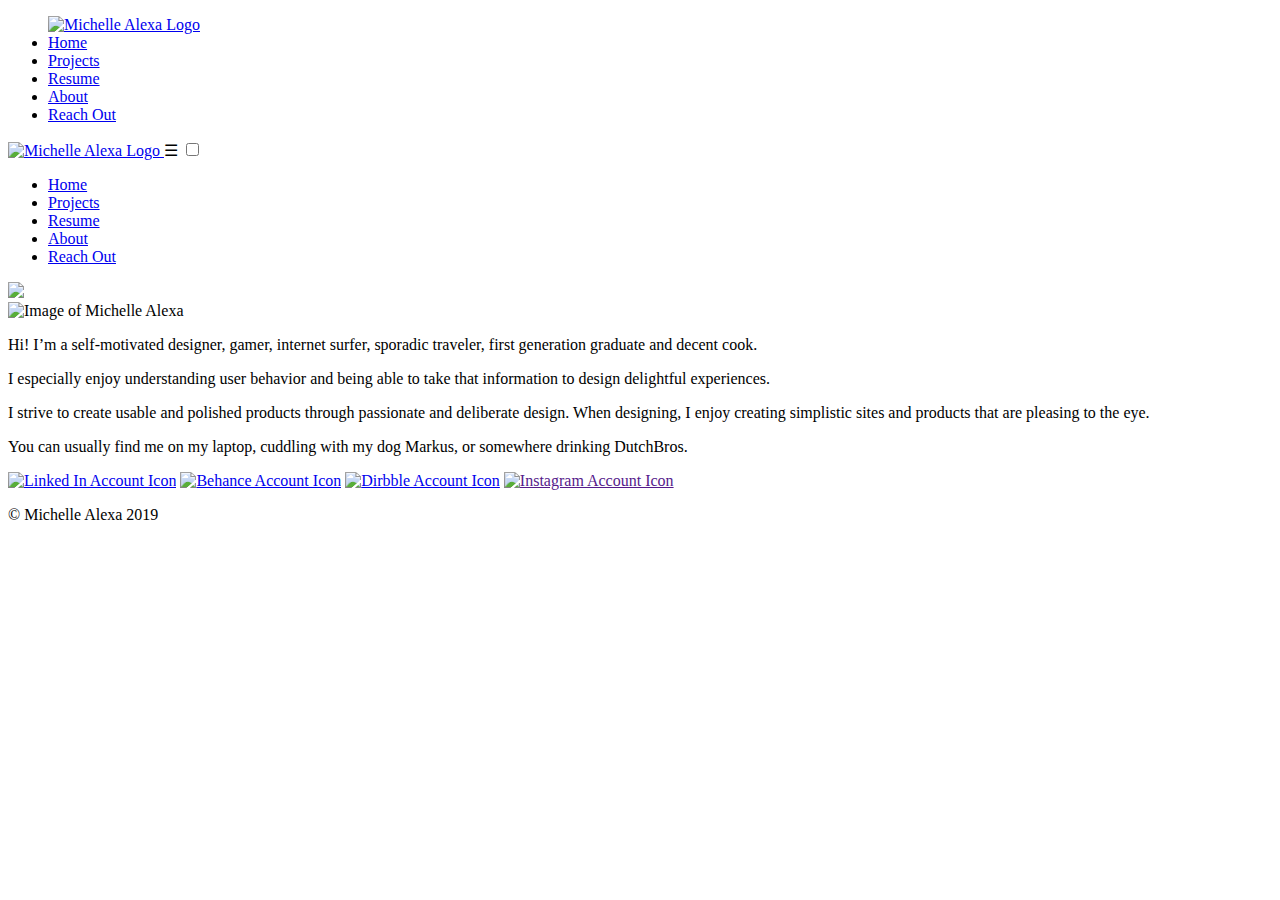
==== about.html @ 2a8ffdcb "Add files via upload" ====
<!DOCTYPE html>
<html>
	<head>
		<title>Portfolio | About</title>
		<meta charset="UTF-8">
      <meta name="viewport" conten="width=device-width, initial-scale=1.0">
      
      <!-- Stylesheets -->
      <link rel="stylesheet" type="text/css" href="css/main.css">
      <link rel="stylesheet" type="text/css" href="css/mobile.css">

      <!-- Fonts -->
      <link href="https://fonts.googleapis.com/css?family=Montserrat:100,300,400,500,600,700,800|Raleway:300,400,500,600" rel="stylesheet">
      
	</head>

	<body>
		<div class="wrapper">
			<nav class="clearfix">

            <ul class="desktop">
               
               <a href="index.html"><img src="assets/mylogo.png" class="logo" alt="Michelle Alexa Logo"></a>

                <li><a href="index.html">Home</a></li>
                <!-- <li><a href="index.html#skills">Skills</a></li> -->
                <li><a href="index.html#work">Projects</a></li>  
                <li><a href="index.html#resume">Resume</a></li>  
                <li><a href="about.html">About</a></li>
                <li><a href="mailto:michellealexa.dsgns@gmail.com" class="email" target="_blank">Reach Out</a></li>

            </ul>

            <div class="mobile">
               <a href="index.html">
                  <img src="assets/mylogo.png" class="logo" alt="Michelle Alexa Logo">
               </a>
               <label for="toggle">&#9776;</label>
               <input type="checkbox" id="toggle" />
                  <ul>
                     <li><a href="index.html">Home</a></li>
                     <!-- <li><a href="index.html#skills">Skills</a></li> -->
                     <li><a href="index.html#work">Projects</a></li>  
                     <li><a href="index.html#resume">Resume</a></li>  
                     <li><a href="about.html">About</a></li>
                     <li><a href="mailto:michellealexa.dsgns@gmail.com" class="email" target="_blank">Reach Out</a></li>
                  </ul>
            </div>
                  
			</nav>

         <div class="about" id="about">
            <div class="title">
               <img src="assets/titles/aboutTitle.png">
            </div>

            <img src="assets/aboutme.jpg" alt="Image of Michelle Alexa" class="me">

            <div class="content-about">
               <p>Hi! I’m a self-motivated designer, gamer, internet surfer, sporadic traveler, first generation graduate and decent cook.</p>

               <p>I especially enjoy understanding user behavior and being able to take that information to design delightful experiences.</p>
               <p>I strive to create usable and polished products through passionate and deliberate design. When designing, I enjoy creating simplistic sites and products that are pleasing to the eye.</p>
                     
               <p>You can usually find me on my laptop, cuddling with my dog Markus, or somewhere drinking DutchBros.</p>

            </div> <!-- End of About content info  -->

         </div> <!-- End of About section  -->

			<footer>
            <div class="social">

               <a href="linkedin.com/in/michellealexa"><img src="assets/icons/003-linkedin.png" alt="Linked In Account Icon"></a>
               <a href="behance.net/michellemalexa"><img src="assets/icons/004-behance.png" alt="Behance Account Icon"></a>
               <a href="dribble.com/michellealexa"><img src="assets/icons/002-dribble.png" alt="Dirbble Account Icon"></a>
               <a href=""><img src="assets/icons/005-instagram.png" alt="Instagram Account Icon"></a>

            </div> <!-- End of Social links  -->

            <p>&copy Michelle Alexa 2019</p>
			</footer>

		</div> <!-- End of wrapper  -->
	</body>
</html>
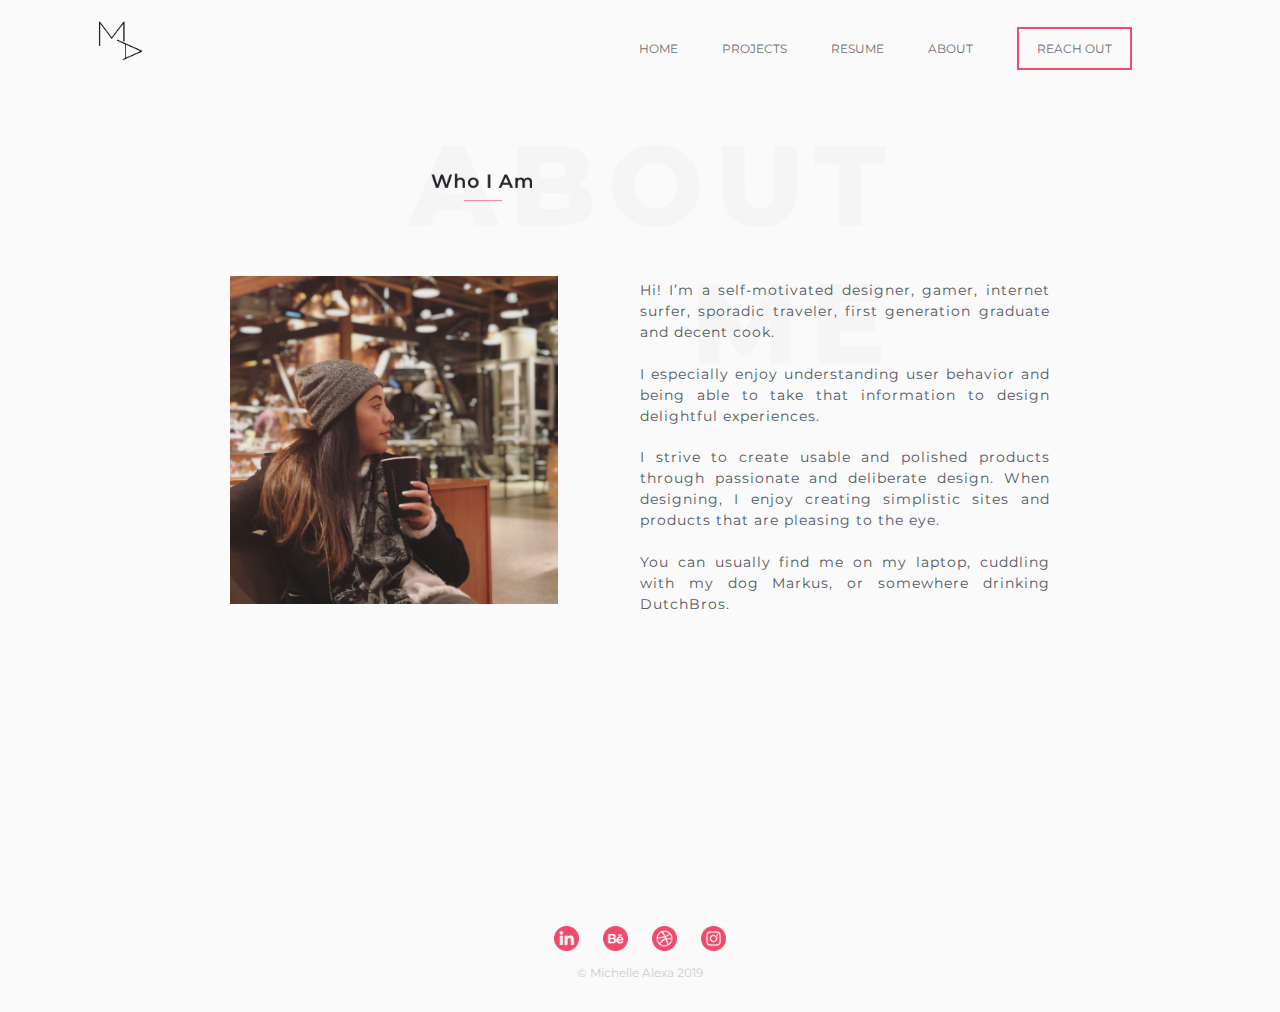
==== commit 2acdabca: "Meta tags" ====
--- a/about.html
+++ b/about.html
@@ -3,7 +3,7 @@
 	<head>
 		<title>Portfolio | About</title>
 		<meta charset="UTF-8">
-      <meta name="viewport" conten="width=device-width, initial-scale=1.0">
+      <meta name="viewport" content="width=device-width, initial-scale=1.0">
       
       <!-- Stylesheets -->
       <link rel="stylesheet" type="text/css" href="css/main.css">
--- a/css/main.css
+++ b/css/main.css
@@ -0,0 +1,583 @@
+/*-----Global-----*/
+* {
+   margin: 0;
+   padding: 0;
+   border: 0;
+   outline: 0;
+   font-size: 100%;
+   vertical-align: baseline;
+}
+
+html {
+   font-family: 'Montserrat', sans-serif;
+}
+
+body {
+   width: 100%;
+   background-color: #FAFAFA;
+}
+
+.wrapper {
+   margin: 0 auto;
+   max-width: 80%;
+}
+
+.clearfix::after {
+   content: "";
+   clear: both;
+   display: table;
+}
+
+h1 {
+   color: #212529;
+   font-size: 40px;
+   font-family: "Raleway", sans-serif;
+   font-weight: 300;
+}
+
+h2 {
+   color: #212529;
+   font-size: 30px;
+   font-family: 'Raleway', sans-serif;
+   font-weight: 500;
+   letter-spacing: 1px;
+   line-height: 1.5;
+}
+
+h3 {
+   font-family: "Raleway", sans-serif;
+   color:#212529;
+}
+
+h4 {
+   color: #ABA7AB;
+   font-family: "Montserrat", sans-serif;
+   font-size: 15px;
+   font-weight: 400;
+   margin-bottom: 40px;
+}
+
+p {
+   color: #ABA7AB;
+   font-size: 12px;
+   font-weight: 400;
+}
+
+ul {
+   list-style: none;
+   margin-top: 30px;
+}
+
+li {
+   color: #707070;
+   font-size: 16px;
+   margin-bottom: 20px;
+}
+
+span {
+   color: #EF4B6C;
+   font-weight: 400;
+   font-size: 48px;
+}
+
+
+.special {
+   color: #707070;
+   font-family: "Montserrat", sans-serif;
+   font-weight: 500;
+   letter-spacing: 1px;
+   font-size: 20px;
+   text-transform: uppercase;
+}
+
+.accent {
+   border-bottom: 1px solid;
+   border-color: #EF4B6C;
+   width: 50px;
+   margin: 0 auto;
+   top: -50px;
+   z-index: 2;
+   position: relative;
+   visibility: hidden;
+}
+
+.email {
+   border: 2px solid #EF4B6C;
+   padding: 12px 18px;
+}
+
+.email:hover {
+   background-color: #EF4B6C;
+   color: #FFFFFF;
+}
+
+/*-----nav----- */
+nav {
+   height: 120px;
+   max-width: 1300px;
+   line-height: 100px;
+   font-weight: 400;
+   margin: -2rem auto;
+   overflow: visible;
+}
+
+nav a {
+   color: #707070;
+   text-decoration: none;
+   text-transform: uppercase;
+   transform: scale(1, 0);
+   transform-origin: top;
+   transition: transform 400ms ease-in-out;
+}
+
+nav a:hover {
+   border-bottom: 1px solid #EF4B6C;
+}
+
+nav a img {
+   vertical-align: middle;
+}
+
+nav ul {
+   float:right;
+}
+
+nav ul li {
+   display: inline-block;
+   margin: 0 20px;
+   font-size: 12px;
+}
+
+.mobile {
+   display: none;
+   z-index: 2;
+}
+
+
+/*-------- TOGGLE NAV --------*/
+label {
+   margin: -50px 30px 0 0;
+   font-size: 25px;
+   cursor: pointer;
+   position: absolute;
+   top: 48px;
+   right: 0;
+}
+
+#toggle {
+   display: none;
+}
+
+.mobile {
+   width: 100%;
+}
+
+.mobile ul {
+   text-align: right;
+   width: 50%;
+   display: none;
+   margin: 100px 0 50px 0;
+   z-index: 1;
+}
+
+.mobile ul li {
+   margin: -20px 20px;
+   display: block;
+   height: 60px;
+}
+
+.mobile ul li a {
+   color: #707070;
+}
+
+.mobile a:hover {
+   border-bottom-color: #EF4B6C;
+}
+
+#toggle:checked~ul {
+   display: block;
+   transform: scale(1,1);
+}
+
+.mobile .email {
+   padding: 5px 10px;
+}
+
+
+/*-----header-----*/
+header {
+   width: 80%;
+   max-width: 1100px;
+   margin: 160px auto;
+   padding: 1%;
+   text-align: left;
+   height: 420px;
+}
+
+header h1 {
+   margin-top: 140px;
+}
+
+header ul li {
+   font-family: "Montserrat", sans-serif;
+   font-weight: 300;
+   font-size: 20px;
+}
+
+
+/*-----intro-----*/
+.logo {
+   width: 119px;
+	height: 90px;
+   top: 5px;
+   left: 5%;
+   position: absolute;
+   overflow: hidden;
+}
+
+.animoji {
+   max-width: 35%;
+   margin-top: -350px;
+   float: right;
+   text-align: center;
+   overflow: visible;
+   position: relative;
+}
+
+
+/*-----skills-----*/
+.skills {
+   width: 70%;
+   height: 1000px;
+   margin: 3% auto;
+   background-color: #FFFFFF;
+   border-radius: 10px;
+   box-shadow: 0 3px 20px 10px #EDEDED;
+   overflow: visible;
+}
+
+.title {
+ margin: 0 auto;
+ text-align: center;
+}
+
+.title h2 {
+   margin: 0 auto;
+   z-index: 2;
+   top: 890px;
+   left: 45%;
+   position: absolute;
+   visibility: hidden;
+}
+
+.title img{
+   width: 60%;
+}
+
+.gridSkills { 
+   display: flex;
+   flex-wrap: wrap;
+   padding: 1%;
+   width: 90%;
+   height: 500px;
+   max-height: fit-content;
+   margin: 50px auto;
+   text-align: center;
+}
+
+.gridSkills .col {
+   width: 40%;
+   margin: 3% auto;
+}
+
+.gridSkills .col img {
+   width: 30%;
+   margin-bottom: 30px;
+}
+
+.gridSkills .col p {
+   letter-spacing: 1px;
+   margin: 3% auto;
+   width: 45%;
+}
+
+.listSkills {
+   display: none;
+   margin-top: 10px;
+}
+
+.listSkills li {
+   list-style: none;
+   letter-spacing: 1px;
+   color: #ABA7AB;
+   font-size: 12px;
+   font-weight: 400;
+   margin: 0 auto;
+}
+
+
+/*-----work-----*/
+.work{
+   text-align: center;
+   margin: 400px auto;
+}
+
+.gridWork, .gridAssets { 
+   display: flex;
+   flex-wrap: wrap;
+   width: 90%;
+   margin: 50px auto;
+   /* border: 1px solid gainsboro; */
+}
+
+.work .col {
+   width: 33.3333%;
+   margin: 1% auto;
+}
+
+.col img {
+   width: 90%;
+   margin: 3% auto;
+   border-radius: 5px;
+}
+
+.col img:hover {
+   opacity: 0.9;
+}
+
+/*-----Project - Beasts + Heroes-----*/
+.beasts, .dutchBros, .baskerville {
+   /* border: 1px solid green; */
+   margin: 40px auto;
+}
+
+.projectLogo {
+   width: 90%;
+   display: block;
+   margin-left: auto;
+   margin-right: auto;
+   margin-top: 150px;
+   /* border: 1px solid yellow; */
+}
+
+.baskerville .projectLogo {
+   width: 60%;
+}
+
+.projectInfo {
+   width: 70%;
+   height: 860px;
+   margin: 200px auto;
+   background-color: #FFFFFF;
+   border-radius: 10px;
+   box-shadow: 0 3px 20px 10px #EDEDED;
+   overflow: visible;
+}
+
+.description { 
+   /* border: 1px solid yellow; */
+   padding: 70px;
+}
+
+.needs {
+   /* border: 1px solid teal; */
+   width: 40%;
+   float: right;
+   letter-spacing: 1px;
+}
+
+.needs p {
+   text-align: left;
+   font-size: 18px;
+   margin-bottom: 10px;
+}
+
+.client { 
+   color: #EF4B6C;
+   text-decoration: none;
+}
+
+.overview {
+   /* border: 1px solid red;  */
+   width: 50%;
+   float: left;
+}
+
+.overview p {
+   margin-bottom: 5%;
+   letter-spacing: 1px;
+   text-align: left;
+   font-size: 18px;
+   color: #525962;
+   font-weight:400;
+   letter-spacing: 1px;
+   line-height: 1.5; 
+}
+
+.btn-project {
+   background-color: #EF4B6C;
+   color: #FFFFFF;
+   border-radius: 50px;
+   padding: 15px 32px;
+   text-decoration: none;
+   text-align: center;
+   text-transform: uppercase;
+   cursor: pointer;
+   position: absolute;
+}
+
+.btn-project:hover {
+   background-color: #FFFFFF;
+   border: 2px solid #EF4B6C;
+   color: #EF4B6C;
+}
+
+.btn-video {
+   border: 2px solid #707070;
+   color: #707070;
+   border-radius: 50px;
+   padding: 12px 32px;
+   text-decoration: none;
+   text-align: center;
+   text-transform: uppercase;
+   cursor: pointer;
+   position: absolute;
+}
+
+.vid {
+   margin-left: 180px;
+   margin-top: 3px;
+}
+
+.vid:hover {
+   background-color: #707070;
+   color: #FFFFFF;
+}
+
+.assets {
+   text-align: center;
+   margin: 120px auto;
+}
+
+
+/*-----resume-----*/
+.resume {
+   text-align: left;
+   width: 80%;
+   height: 600px;
+   margin: 100px auto;
+   position: relative;
+}
+
+.title img {
+   text-align: left;
+   width: 60%;
+}
+
+.content-resume {
+   width: 40%;
+   margin: 1% auto;
+   position: absolute;
+   left: 45%;
+   bottom: 80px;
+}
+
+.content-resume p {
+   text-align: justify;
+   float: right;
+   font-size: 18px;
+   color: #525962;
+   font-weight:400;
+   letter-spacing: 1px;
+   z-index: 2;
+   margin-bottom: 5%;
+   line-height: 1.5;
+}
+
+.btn-resume {
+   display: inline-block;
+   background-color: #FFFFFF;
+   border: 2px solid #EF4B6C;
+   border-radius: 50px;
+   padding: 15px 32px;
+   text-decoration: none;
+   color: #EF4B6C;
+   text-align: center;
+   margin: 70px;
+   text-transform: uppercase;
+   cursor: pointer;
+   position: absolute;
+   top: 500px;
+   left: 200px;
+   width: 100px;
+   letter-spacing: 2px;
+}
+
+.btn-resume:hover {
+   background-color: #EF4B6C;
+   color: #FFFFFF;
+}
+
+
+/*-----About-----*/
+.about {
+   text-align: left;
+   width: 80%;
+   height: 600px;
+   margin: 60px auto;
+   position: relative;
+}
+
+.me {
+   width: 40%;
+   position: absolute;
+   top: 160px;
+
+}
+
+.content-about {
+   width: 50%;
+   margin: 1% auto;
+   position: absolute;
+   left: 50%;
+   bottom: 30px;
+}
+
+.content-about p {
+   text-align: justify;
+   float: right;
+   font-size: 16px;
+   color: #525962;
+   font-weight:400;
+   letter-spacing: 1px;
+   z-index: 2;
+   margin-bottom: 5%;
+   line-height: 1.5;
+}
+
+
+/*-----footer-----*/
+footer {
+   text-align: center;
+   margin: 200px 0 20px 0;
+}
+
+.social {
+   margin: 0 auto;
+}
+
+.social a {
+   display: inline-block;
+   /* border: 1px solid pink; */
+}
+
+.social img {
+   height: 25px;
+   margin: 10px;
+}
+
+footer p {
+   color: #D0CCD0;
+   font-size: 12px;
+}
+
--- a/css/mobile.css
+++ b/css/mobile.css
@@ -0,0 +1,534 @@
+/*-----Responsive-----*/
+@media only screen and (max-width: 1366px){
+   .wrapper {
+      width: 90%;
+   }
+   nav {
+      margin-top: -2rem;
+   }
+   .logo {
+      top: -5px;
+      left: 60px;
+   }
+   header{
+      max-width:2000px;
+   }
+   .animoji {
+   max-width: 45%;
+   }
+   .skills {
+   height: 800px;
+   width: 80%;
+   }
+   .gridSkills .col {
+   width: 40%;
+   margin: 0 auto 60px;
+   }
+   .gridSkills .col img {
+      width: 25%;
+   }
+   .gridSkills .col p {
+   letter-spacing: 1px;
+   margin: 3% auto;
+   width: 68%;
+   }
+   .projectInfo {
+   margin: 100px auto;
+   width: 80%;
+   height: 810px;
+   }
+   .projectLogo {
+      margin: 150px auto;
+    }
+   .content-resume  {
+      bottom: 80px;
+   }
+   .btn-resume {
+      top: 480px;
+      left: 160px;
+      width: 100px;
+   }
+   .content-about {
+      bottom: 40px;
+   }
+}
+
+
+@media only screen and (max-width: 1280px){
+   header {
+      width: 90%;
+   }
+   header h1 {
+      width: 60%;
+   }
+   .skills {
+      height: 780px;
+   }
+   .gridSkills .col img {
+      width: 30%;
+   }
+   .work .col {
+      width: 50%;
+   }
+   .content-resume {
+      left: 50%;
+      bottom: 140px;
+   }
+   .content-resume p {
+      font-size: 16px;
+      text-align: left;
+   }
+   .btn-resume {
+      top: 420px;
+   }
+   .projectInfo {
+      height: 800px;
+   }
+   .content-about{
+      margin: 5% auto;
+   }
+   .content-about p {
+      font-size: 14px;
+   }
+   .overview p {
+      font-size: 16px;
+   }
+   .btn-project {
+      margin-top: 5%;
+   }
+   .vid {
+      margin-top: 68px;
+   }
+}
+
+
+
+@media only screen and (max-width: 1024px) {
+   .logo {
+      top: 8px;
+      left: 0;
+   }
+   .skills {
+      height: 720px;
+   }
+   .work {
+      margin: 250px auto;
+   }
+   .content-resume {
+      left: 40%;
+   }
+   .content-resume p {
+      font-size: 14px;
+      margin-bottom: 10%;
+   }
+   .projectInfo {
+      height: 750px;
+      width: 90%;
+   }
+   .needs {
+      font-size: 14px;
+   }
+   .overview p {
+      font-size: 14px;
+   }
+   .vid{
+      margin-top: 54px;
+      padding: 12px 32px;
+   }
+   .btn-resume {
+      font-size: 16px;
+      left: 100px;
+      padding: 12px 25px;
+   }
+   footer {
+      margin-top: 520px;
+      clear: both;
+   }
+}
+
+
+@media only screen and (max-width: 834px) {
+   header {
+      margin: 120px auto;
+      height: 480px;
+   }
+   header h1 {
+      width: 50%;
+   }
+   .skills {
+      height: 780px;
+      width: 100%;
+   }
+   .gridSkills {
+      margin: 20px auto;
+   }
+   .gridSkills .col {
+      margin: 30px auto;
+   }
+   .gridSkills .col img {
+      width: 32%;
+   }
+   .gridSkills .col p {
+      width: 60%;
+   }
+   .content-resume {
+      width: 50%;
+      left: 40%;
+      bottom: 140px;
+      bottom: 90px;
+   }
+   .content-resume p {
+      font-size: 16px;
+      text-align: left;
+   }
+   .btn-resume {
+      left: 60px;
+      top: 480px;
+   }
+    .needs p {
+       font-size: 16px;
+    }
+    .projectInfo {
+       width: 100%;
+       height: 810px;
+    }
+    .vid {
+      margin-top: 45px;
+    }
+   .me {
+      top: 140px;
+      width: 45%;
+   }
+   .content-about {
+      top: 110px;
+   }
+   .content-about p {
+      text-align: left;
+   }
+   footer {
+      margin-top: 300px;
+   }
+}
+
+
+@media only screen and (max-width: 768px) {
+   header {
+      margin-top: 80px;
+   }
+   header h1 {
+      width: 100%;
+   }
+   .mobile ul {
+      margin: 90px -62px;
+      height: 220px;
+      width: 160px;
+   }
+   .logo {
+      top: 12px;
+   }
+   .desktop {
+      display: none;
+  }
+   .mobile {
+      display: block;
+  }
+   .animoji {
+      visibility: hidden;
+   }
+   .title img{
+      width: 90%;
+   }
+   .skills {
+      width: 100%;
+   }
+   .gridSkills{
+      height: 550px;
+   }
+   .gridSkills .col {
+      margin: 0 auto 70px;
+   }
+   .gridSkills .col img {
+      width: 30%;
+   }
+   .gridSkills .col p {
+      width: 80%;
+      font-size: 14px;
+      margin: 5% auto;  
+   }
+   .work .col {
+      width: 50%;
+   }
+   .work .col img {
+      margin: 1%;
+      width: 90%;
+   }
+   .content-resume {
+      bottom: 110px;
+   }
+   .content-resume p {
+      font-size: 14px;
+   }
+   .btn-resume {
+      left: 0;
+      top: 450px;
+      font-size: 14px;
+   }
+   .me {
+      width: 80%;
+      top: 180px;
+      left: 50px;
+   }
+   .about {
+      text-align: left;
+      height: 1200px;
+   }
+   .about .title {
+      position: absolute;
+   }
+   .content-about {
+      width: 80%;
+      left: 50px;
+      top: 640px; 
+   }
+   .content-about p {
+      font-size: 16px;
+   }
+   .projectInfo {
+      height: 950px;
+      width: 100%;
+   }
+   .needs {
+      width: 100%;
+      margin-bottom: 15%;
+   }
+   .projectLogo {
+      width: 100%;
+   }
+   .overview {
+      width: 100%;
+   }
+   .btn-project, .btn-video {
+     font-size: 14px; 
+   }
+   .vid{
+      padding: 12px 25px;
+      margin-top: 40px;
+   }
+   footer {
+      margin: 220px 0 20px 0;
+   }
+}
+
+
+@media only screen and (max-width: 414px) {
+   .logo {
+      top: 12px;
+      left: 0;
+   }
+   .mobile{
+      height: 90px;
+      top: 12px;
+   }
+   .mobile ul {
+      margin: 90px -30px;
+      height: 250px;
+   }
+   header h1 {
+      margin-top: 80px;
+   }
+   .skills {
+      height: 1250px;
+   }
+   .gridSkills {
+      height: fit-content;
+   }
+   .gridSkills .col {
+      width: 60%;
+   }
+   .gridSkills .col img {
+      width: 40%;
+   }
+   .gridSkills p {
+      display: none;
+   }
+   .listSkills {
+      display: block;
+   }
+   .work .col {
+      width: 100%;
+   }
+   .content-resume {
+      width: 80%;
+      left: 35%;
+      bottom: 160px;
+   }
+   .content-resume p {
+      font-size: 14px;
+   }
+   .btn-resume {
+      left: -80px;
+      top: 400px;
+      width: 40%;
+   }
+   .projectInfo {
+      height: 1100px;
+      margin-top: 10px;
+   }
+   .description {
+      padding: 40px;
+   }
+   .vid {
+      margin-top: 100px;
+      margin-left: -5px;  
+      padding: 14px 25px;
+      font-size: 12px;
+   }
+   .me {
+      top: 100px;
+      left: 10%;
+   }
+   .about {
+      height: 800px;
+      width: 90%;
+      margin-top: 140px;
+   }
+   .content-about {
+      top: 380px;
+      left: 40px;
+   }
+   .content-about p {
+      font-size: 12px;
+   }
+   .social img {
+      height: 20px;
+      margin: 10px 8px;
+   } 
+}
+
+
+@media only screen and (max-width: 375px) {
+   span {
+      font-size: 40px;
+   }
+   .work {
+      margin-top: 200px;
+      width: 90%;
+   }
+   .work .title img {
+      width: 100%;
+   }
+   .work .col {
+      width: 100%;
+   }
+   .projectInfo {
+      height: 980px;
+   }
+   .projectInfo p {
+      font-size: 12px;
+   }
+   .projectInfo h2 {
+      font-size: 20px;
+   }
+   .special{
+      font-size: 16px;
+   }
+   .btn-project {
+      padding: 12px 25px;
+      font-size: 12px;
+   }
+   .vid {
+      margin-top: 80px;
+      padding: 10px 20px;
+      margin-left: -5px;  
+   }
+   .content-resume {
+      left: 22%;
+      bottom: 200px;
+   }
+   .content-resume p {
+      font-size: 12px;
+   }
+   .btn-resume {
+      top: 360px;
+      left: -60px;
+      padding: 10px 25px;
+      font-size: 12px;
+   }
+   .about {
+      height: 800px;
+      width: 100%;
+      margin-top: 90px;
+   }
+   .me {
+      top: 130px;
+      left: 10%;
+   }
+   .content-about {
+      top: 400px;
+      left: 35px;
+   }
+   footer {
+      margin: 200px 0 20px 0;
+   }
+   .social img {
+      height: 18px;
+   }
+}
+ 
+
+@media only screen and (max-width: 320px){
+   header {
+      margin-top: 80px;
+   }
+   header h1 {
+      font-size: 35px;
+   }
+   span {
+      font-size: 32px;
+   }
+   .mobile ul {
+      margin: 90px -20px;
+      height: 220px;
+   }
+   .skills {
+      height: 1200px;
+   }
+   .skills .col img {
+      width: 45%;
+   }
+   .work .col img {
+      width: 100%;
+      margin: 5% auto;
+   }
+   .projectInfo {
+      height: 1000px;
+   }
+   .content-resume {
+      bottom: 220px;
+   }
+   .content-resume p {
+      font-size: 11px;
+   }
+   .btn-resume {
+      top: 350px;
+      font-size: 11px;
+      padding: 10px 20px;
+   }
+   .vid {
+      left: 70px;  
+   }
+   .about {
+      height: 840px;
+      margin-top: 70px;
+   }
+   .content-about {
+      width: 80%;
+      top: 380px;
+   }
+   footer {
+      margin: 150px 0 20px 0;
+   }
+   .social img {
+      margin: 10px 5px;
+   } 
+}  
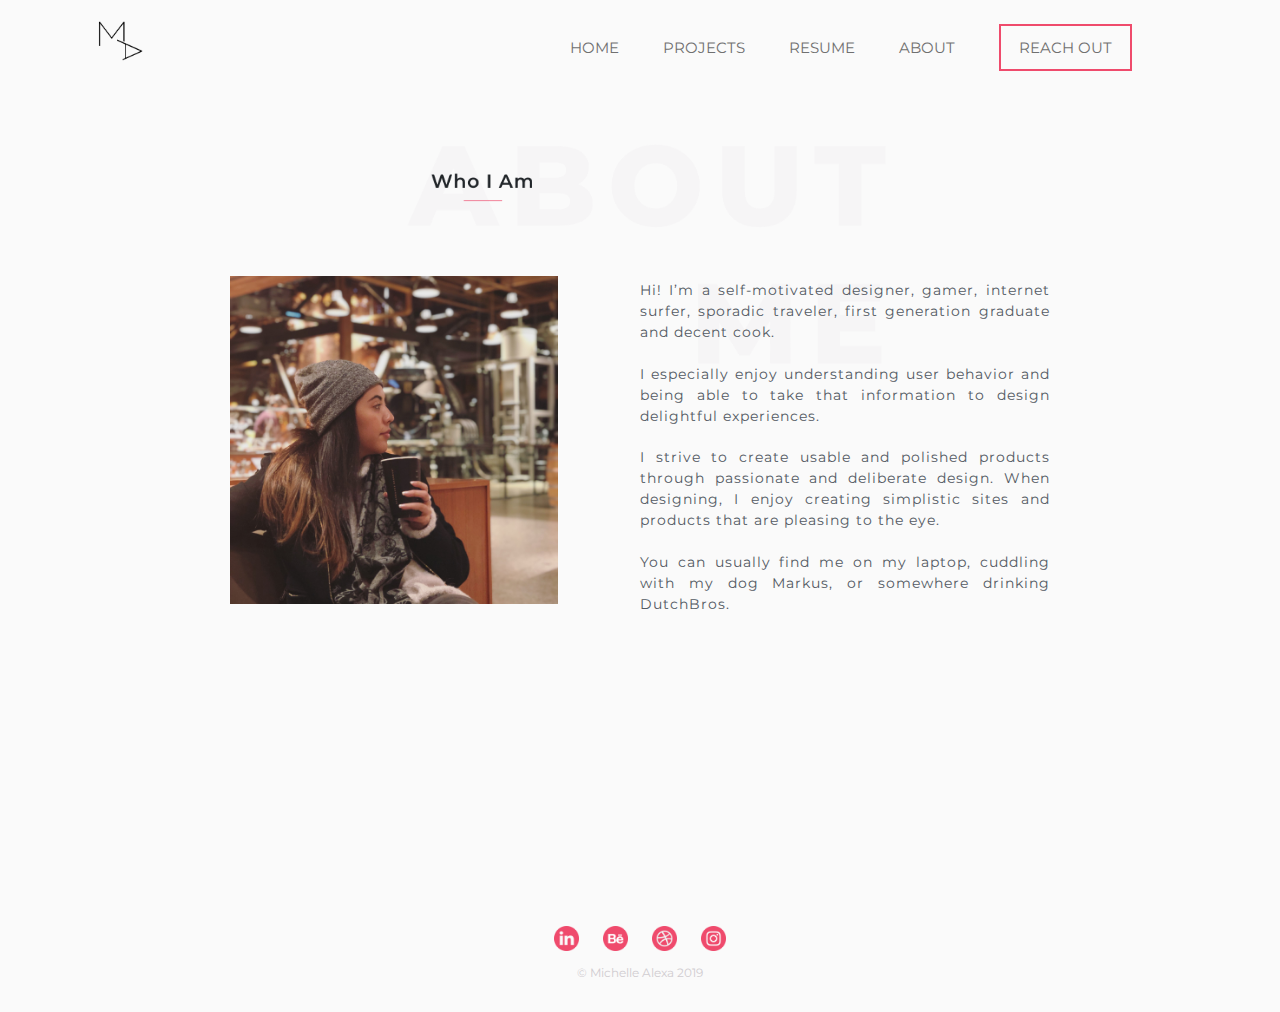
==== commit 1f1b22ec: "Resume Link" ====
--- a/about.html
+++ b/about.html
@@ -1,9 +1,13 @@
 <!DOCTYPE html>
 <html>
 	<head>
-		<title>Portfolio | About</title>
-		<meta charset="UTF-8">
-      <meta name="viewport" content="width=device-width, initial-scale=1.0">
+		 <!-- Meta tags -->
+       <meta charset="UTF-8">
+       <meta name="viewport" content="width=device-width, initial-scale=1.0">
+       <meta name="author" content="Portfolio">
+       <meta name="description" content="Portfolio Website">
+       
+       <title>Portfolio | About</title>
       
       <!-- Stylesheets -->
       <link rel="stylesheet" type="text/css" href="css/main.css">
@@ -25,7 +29,7 @@
                 <li><a href="index.html">Home</a></li>
                 <!-- <li><a href="index.html#skills">Skills</a></li> -->
                 <li><a href="index.html#work">Projects</a></li>  
-                <li><a href="index.html#resume">Resume</a></li>  
+                <li><a href="assets/michellealexaResume.pdf" target="_blank">Resume</a></li>  
                 <li><a href="about.html">About</a></li>
                 <li><a href="mailto:michellealexa.dsgns@gmail.com" class="email" target="_blank">Reach Out</a></li>
 
@@ -70,12 +74,10 @@
 
 			<footer>
             <div class="social">
-
-               <a href="linkedin.com/in/michellealexa"><img src="assets/icons/003-linkedin.png" alt="Linked In Account Icon"></a>
-               <a href="behance.net/michellemalexa"><img src="assets/icons/004-behance.png" alt="Behance Account Icon"></a>
-               <a href="dribble.com/michellealexa"><img src="assets/icons/002-dribble.png" alt="Dirbble Account Icon"></a>
-               <a href=""><img src="assets/icons/005-instagram.png" alt="Instagram Account Icon"></a>
-
+               <a href="http://linkedin.com/in/michellealexa"><img src="assets/icons/003-linkedin.png" alt="Linked In Account Icon"></a>
+               <a href="https://www.behance.net/michellemalexa"><img src="assets/icons/004-behance.png" alt="Behance Account Icon"></a>
+               <a href="https://dribbble.com/michellealexa"><img src="assets/icons/002-dribble.png" alt="Dribbble Account Icon"></a>
+               <a href="https://www.instagram.com/malexa.dsgns"><img src="assets/icons/005-instagram.png" alt="Instagram Account Icon"></a>
             </div> <!-- End of Social links  -->
 
             <p>&copy Michelle Alexa 2019</p>
--- a/css/main.css
+++ b/css/main.css
@@ -47,6 +47,7 @@
 h3 {
    font-family: "Raleway", sans-serif;
    color:#212529;
+   font-size: 20px;
 }
 
 h4 {
@@ -82,9 +83,9 @@
 
 
 .special {
-   color: #707070;
+   color: #212529;
    font-family: "Montserrat", sans-serif;
-   font-weight: 500;
+   font-weight: 300;
    letter-spacing: 1px;
    font-size: 20px;
    text-transform: uppercase;
@@ -128,6 +129,7 @@
    transform: scale(1, 0);
    transform-origin: top;
    transition: transform 400ms ease-in-out;
+   font-size: 15px;
 }
 
 nav a:hover {
@@ -156,12 +158,12 @@
 
 /*-------- TOGGLE NAV --------*/
 label {
-   margin: -50px 30px 0 0;
-   font-size: 25px;
-   cursor: pointer;
-   position: absolute;
-   top: 48px;
-   right: 0;
+   font-size: 2.5em;
+   float: right;   
+   margin-top: 30px;
+   line-height: 100px;
+   z-index: 1;  
+   /* border: 1px solid lavender; */
 }
 
 #toggle {
@@ -248,7 +250,7 @@
 /*-----skills-----*/
 .skills {
    width: 70%;
-   height: 1000px;
+   height: 1100px;
    margin: 3% auto;
    background-color: #FFFFFF;
    border-radius: 10px;
@@ -299,6 +301,7 @@
    letter-spacing: 1px;
    margin: 3% auto;
    width: 45%;
+   font-size: 1em;
 }
 
 .listSkills {
@@ -345,8 +348,37 @@
    opacity: 0.9;
 }
 
+.thumbnail { display: block;}
+
+/*----- Overlay Effect -----*/
+/* .grow:active{
+   transition: 1s ease-in-out;
+}
+.grow:hover{
+   -webkit-transform: scale(1.05);
+   -ms-transform: scale(1.05);
+   transform: scale(1.05);
+   transition: 1s ease-in-out;
+}
+.grow:hover .overlay{display: none;} */
+
+.overlay {
+   width: 80%;
+   margin: 1% auto;
+   text-align: center;
+   display: none;
+}
+
+.overlay h4 { margin-bottom: 20px;}
+
+.status:hover img{
+   -webkit-filter: grayscale(80%); /* Safari 6.0 - 9.0 */
+   filter: grayscale(80%);
+   filter: blur(3px);
+}
+
 /*-----Project - Beasts + Heroes-----*/
-.beasts, .dutchBros, .baskerville {
+.beasts, .dutchBros, .velvet {
    /* border: 1px solid green; */
    margin: 40px auto;
 }
@@ -357,27 +389,32 @@
    margin-left: auto;
    margin-right: auto;
    margin-top: 150px;
-   /* border: 1px solid yellow; */
-}
-
-.baskerville .projectLogo {
-   width: 60%;
+   /* border: 1px solid yellowgreen; */
+}
+.cut {
+   margin-bottom: -5em;
 }
 
 .projectInfo {
    width: 70%;
    height: 860px;
+   min-height: 600px;
    margin: 200px auto;
    background-color: #FFFFFF;
    border-radius: 10px;
    box-shadow: 0 3px 20px 10px #EDEDED;
    overflow: visible;
+   /* border: 1px solid tomato; */
+}
+
+.projectInfo h4 {
+   font-weight: 300;
 }
 
 .description { 
    /* border: 1px solid yellow; */
    padding: 70px;
-}
+}  
 
 .needs {
    /* border: 1px solid teal; */
@@ -388,8 +425,9 @@
 
 .needs p {
    text-align: left;
-   font-size: 18px;
+   font-size: 16px;
    margin-bottom: 10px;
+   font-weight: 300;
 }
 
 .client { 
@@ -415,26 +453,10 @@
 }
 
 .btn-project {
-   background-color: #EF4B6C;
+   background: rgba(250, 250, 250);
+   background: linear-gradient(270deg, rgba(250, 250, 250, 1) 0%, rgba(239,75,108,1) 100%);
    color: #FFFFFF;
-   border-radius: 50px;
-   padding: 15px 32px;
-   text-decoration: none;
-   text-align: center;
-   text-transform: uppercase;
-   cursor: pointer;
-   position: absolute;
-}
-
-.btn-project:hover {
-   background-color: #FFFFFF;
-   border: 2px solid #EF4B6C;
-   color: #EF4B6C;
-}
-
-.btn-video {
-   border: 2px solid #707070;
-   color: #707070;
+   border: none;
    border-radius: 50px;
    padding: 12px 32px;
    text-decoration: none;
@@ -444,14 +466,32 @@
    position: absolute;
 }
 
-.vid {
-   margin-left: 180px;
-   margin-top: 3px;
-}
-
-.vid:hover {
-   background-color: #707070;
+.btn-project:hover {
+   background: rgba(250, 250, 250);
+   border: 2px solid #EF4B6C;
+   color: #EF4B6C;
+   transition: .3s ease-in;
+}
+
+.btn-vid {
+   border: 2px solid #D0CCD0;
+   color: #D0CCD0;
+   border-radius: 50px;
+   padding: 12px 32px;
+   text-decoration: none;
+   text-align: center;
+   text-transform: uppercase;
+   cursor: pointer;
+   position: absolute;
+   margin-top: 60px;
+}
+
+.btn-vid:hover {
+   background: rgb(250,250,250);
+   background: linear-gradient(90deg, rgba(250,250,250,1) 0%, rgba(208,204,208,1) 100%);
    color: #FFFFFF;
+   border: none;
+   transition: .3s ease-in;
 }
 
 .assets {
@@ -496,12 +536,12 @@
 
 .btn-resume {
    display: inline-block;
-   background-color: #FFFFFF;
-   border: 2px solid #EF4B6C;
+   background: rgba(250, 250, 250);
+   background: linear-gradient(270deg, rgba(250, 250, 250, 1) 0%, rgba(239,75,108,1) 100%);
+   color: #FFFFFF;
    border-radius: 50px;
    padding: 15px 32px;
    text-decoration: none;
-   color: #EF4B6C;
    text-align: center;
    margin: 70px;
    text-transform: uppercase;
@@ -514,8 +554,10 @@
 }
 
 .btn-resume:hover {
-   background-color: #EF4B6C;
-   color: #FFFFFF;
+   background: rgba(250, 250, 250);
+   border: 2px solid #EF4B6C;
+   color: #EF4B6C;
+   transition: .3s ease-in;
 }
 
 
@@ -526,6 +568,7 @@
    height: 600px;
    margin: 60px auto;
    position: relative;
+   /* border: 1px solid orange; */
 }
 
 .me {
--- a/css/mobile.css
+++ b/css/mobile.css
@@ -1,32 +1,22 @@
 /*-----Responsive-----*/
 @media only screen and (max-width: 1366px){
-   .wrapper {
-      width: 90%;
-   }
-   nav {
-      margin-top: -2rem;
-   }
+   .wrapper {width: 90%;}
+   nav {margin-top: -2rem;}
    .logo {
       top: -5px;
       left: 60px;
    }
-   header{
-      max-width:2000px;
-   }
-   .animoji {
-   max-width: 45%;
-   }
+   header{max-width:2000px;}
+   .animoji {max-width: 40%;}
    .skills {
-   height: 800px;
+   height: 900px;
    width: 80%;
    }
    .gridSkills .col {
    width: 40%;
    margin: 0 auto 60px;
    }
-   .gridSkills .col img {
-      width: 25%;
-   }
+   .gridSkills .col img {width: 25%;}
    .gridSkills .col p {
    letter-spacing: 1px;
    margin: 3% auto;
@@ -37,39 +27,24 @@
    width: 80%;
    height: 810px;
    }
-   .projectLogo {
-      margin: 150px auto;
-    }
-   .content-resume  {
-      bottom: 80px;
-   }
+   /* .projectLogo {margin: 150px auto;} */
+   .col h2 { font-size: 25px;}
+   .content-resume  {bottom: 80px;}
    .btn-resume {
       top: 480px;
       left: 160px;
       width: 100px;
    }
-   .content-about {
-      bottom: 40px;
-   }
+   .content-about {bottom: 40px;}
 }
 
 
 @media only screen and (max-width: 1280px){
-   header {
-      width: 90%;
-   }
-   header h1 {
-      width: 60%;
-   }
-   .skills {
-      height: 780px;
-   }
-   .gridSkills .col img {
-      width: 30%;
-   }
-   .work .col {
-      width: 50%;
-   }
+   header {width: 90%;}
+   header h1 {width: 60%;}
+   /* .skills {height: 780px;} */
+   .gridSkills .col img {width: 30%;}
+   .work .col {width: 50%;}
    .content-resume {
       left: 50%;
       bottom: 140px;
@@ -78,27 +53,12 @@
       font-size: 16px;
       text-align: left;
    }
-   .btn-resume {
-      top: 420px;
-   }
-   .projectInfo {
-      height: 800px;
-   }
-   .content-about{
-      margin: 5% auto;
-   }
-   .content-about p {
-      font-size: 14px;
-   }
-   .overview p {
-      font-size: 16px;
-   }
-   .btn-project {
-      margin-top: 5%;
-   }
-   .vid {
-      margin-top: 68px;
-   }
+   .btn-resume {top: 420px;}
+   .projectInfo {height: 800px;}
+   .content-about{margin: 5% auto;}
+   .content-about p {font-size: 14px;}
+   .overview p {font-size: 16px;}
+   .btn-vid {margin-top: 60px;}
 }
 
 
@@ -108,15 +68,9 @@
       top: 8px;
       left: 0;
    }
-   .skills {
-      height: 720px;
-   }
-   .work {
-      margin: 250px auto;
-   }
-   .content-resume {
-      left: 40%;
-   }
+   .skills {height: 720px;}
+   .work {margin: 250px auto;}
+   .content-resume {left: 40%;}
    .content-resume p {
       font-size: 14px;
       margin-bottom: 10%;
@@ -125,16 +79,8 @@
       height: 750px;
       width: 90%;
    }
-   .needs {
-      font-size: 14px;
-   }
-   .overview p {
-      font-size: 14px;
-   }
-   .vid{
-      margin-top: 54px;
-      padding: 12px 32px;
-   }
+   .needs {font-size: 14px;}
+   .overview p {font-size: 14px;}
    .btn-resume {
       font-size: 16px;
       left: 100px;
@@ -152,25 +98,15 @@
       margin: 120px auto;
       height: 480px;
    }
-   header h1 {
-      width: 50%;
-   }
+   header h1 {width: 50%;}
    .skills {
       height: 780px;
       width: 100%;
    }
-   .gridSkills {
-      margin: 20px auto;
-   }
-   .gridSkills .col {
-      margin: 30px auto;
-   }
-   .gridSkills .col img {
-      width: 32%;
-   }
-   .gridSkills .col p {
-      width: 60%;
-   }
+   .gridSkills {margin: 20px auto;}
+   .gridSkills .col {margin: 30px auto;}
+   .gridSkills .col img {width: 32%;}
+   .gridSkills .col p {width: 60%;}
    .content-resume {
       width: 50%;
       left: 40%;
@@ -185,89 +121,54 @@
       left: 60px;
       top: 480px;
    }
-    .needs p {
-       font-size: 16px;
-    }
+    .needs p {font-size: 16px;}
     .projectInfo {
        width: 100%;
        height: 810px;
     }
-    .vid {
-      margin-top: 45px;
-    }
+   .overlay h2 {font-size: 20px;}
    .me {
       top: 140px;
       width: 45%;
    }
-   .content-about {
-      top: 110px;
-   }
-   .content-about p {
-      text-align: left;
-   }
-   footer {
-      margin-top: 300px;
-   }
+   .content-about {top: 110px;}
+   .content-about p {text-align: left;}
+   footer {margin-top: 300px;}
 }
 
 
 @media only screen and (max-width: 768px) {
-   header {
-      margin-top: 80px;
-   }
-   header h1 {
-      width: 100%;
-   }
+   header {margin-top: 80px;}
+   header h1 {width: 100%;}
    .mobile ul {
       margin: 90px -62px;
       height: 220px;
       width: 160px;
    }
-   .logo {
-      top: 12px;
-   }
-   .desktop {
-      display: none;
-  }
-   .mobile {
-      display: block;
-  }
-   .animoji {
-      visibility: hidden;
-   }
-   .title img{
-      width: 90%;
-   }
+   .logo {top: 12px;}
+   .desktop {display: none;}
+   .mobile {display: block;}
+   .animoji {visibility: hidden;}
+   .title img{width: 90%;}
    .skills {
       width: 100%;
-   }
-   .gridSkills{
-      height: 550px;
-   }
-   .gridSkills .col {
-      margin: 0 auto 70px;
-   }
-   .gridSkills .col img {
-      width: 30%;
-   }
+      height: 800px;
+   }
+   .gridSkills{height: 550px;}
+   .gridSkills .col {margin: 0 auto 70px;}
+   .gridSkills .col img {width: 30%;}
    .gridSkills .col p {
       width: 80%;
       font-size: 14px;
       margin: 5% auto;  
    }
-   .work .col {
-      width: 50%;
-   }
+   .work .col {width: 50%;}
    .work .col img {
       margin: 1%;
       width: 90%;
    }
-   .content-resume {
-      bottom: 110px;
-   }
-   .content-resume p {
-      font-size: 14px;
-   }
+   .content-resume {bottom: 110px;}
+   .content-resume p {font-size: 14px;}
    .btn-resume {
       left: 0;
       top: 450px;
@@ -280,43 +181,28 @@
    }
    .about {
       text-align: left;
-      height: 1200px;
-   }
-   .about .title {
-      position: absolute;
-   }
+      height: 1100px;
+   }
+   .about .title {position: absolute;}
    .content-about {
       width: 80%;
       left: 50px;
-      top: 640px; 
-   }
-   .content-about p {
-      font-size: 16px;
-   }
+      top: 600px; 
+   }
+   .content-about p {font-size: 16px;}
    .projectInfo {
-      height: 950px;
+      height: 1050px;
       width: 100%;
    }
    .needs {
       width: 100%;
       margin-bottom: 15%;
    }
-   .projectLogo {
-      width: 100%;
-   }
-   .overview {
-      width: 100%;
-   }
-   .btn-project, .btn-video {
-     font-size: 14px; 
-   }
-   .vid{
-      padding: 12px 25px;
-      margin-top: 40px;
-   }
-   footer {
-      margin: 220px 0 20px 0;
-   }
+   .projectLogo {width: 100%;}
+   .overview {width: 100%;}
+   .btn-project, 
+   .btn-vid {font-size: 14px; }
+   footer {margin: 220px 0 20px 0;}
 }
 
 
@@ -333,56 +219,45 @@
       margin: 90px -30px;
       height: 250px;
    }
-   header h1 {
-      margin-top: 80px;
-   }
-   .skills {
-      height: 1250px;
-   }
-   .gridSkills {
-      height: fit-content;
-   }
-   .gridSkills .col {
-      width: 60%;
-   }
-   .gridSkills .col img {
-      width: 40%;
-   }
-   .gridSkills p {
-      display: none;
-   }
-   .listSkills {
-      display: block;
-   }
-   .work .col {
-      width: 100%;
-   }
+   header h1 {margin-top: 80px;}
+   .title img{width: 100%;}
+   .resume .title img {width: 90%;}
+   .skills {height: 1350px;}
+   .gridSkills {height: fit-content;}
+   .gridSkills .col {width: 60%;}
+   .gridSkills .col img {width: 40%;}
+   .gridSkills p {display: none;}
+   .listSkills {display: block;}
+   .work .col {width: 100%;}
+   .work .col img {width: 100%;}
+   .overlay h2 {font-size: 18px;}
+   .overlay h4, 
+   .projectInfo h4 {font-size: 12px;}
    .content-resume {
       width: 80%;
-      left: 35%;
-      bottom: 160px;
-   }
-   .content-resume p {
-      font-size: 14px;
-   }
-   .btn-resume {
-      left: -80px;
+      left: 20%;
+      bottom: 180px;
+   }
+   .content-resume p {font-size: 14px;}
+   .btn-resume {
+      left: -50px;
       top: 400px;
       width: 40%;
    }
-   .projectInfo {
-      height: 1100px;
+   .projectLogo {
+      width: 100%;
+      margin-top: 100px;
+      margin-bottom: 50px;
+   }
+   .projectInfo { 
       margin-top: 10px;
-   }
-   .description {
-      padding: 40px;
-   }
-   .vid {
-      margin-top: 100px;
-      margin-left: -5px;  
-      padding: 14px 25px;
+      height: 1150px;
+   }
+   .btn-project, .btn-vid {
+      padding: 10px 25px;
       font-size: 12px;
    }
+   .description {padding: 30px;}
    .me {
       top: 100px;
       left: 10%;
@@ -396,61 +271,39 @@
       top: 380px;
       left: 40px;
    }
-   .content-about p {
-      font-size: 12px;
-   }
+   .content-about p {font-size: 12px;}
    .social img {
       height: 20px;
       margin: 10px 8px;
    } 
+   footer { margin: 0 0 20px 0;}
 }
 
 
 @media only screen and (max-width: 375px) {
-   span {
-      font-size: 40px;
-   }
+   span {font-size: 40px;}
+   .skills {height: 1300px;}
    .work {
-      margin-top: 200px;
+      margin: 200px auto;
       width: 90%;
    }
-   .work .title img {
-      width: 100%;
-   }
-   .work .col {
-      width: 100%;
-   }
-   .projectInfo {
-      height: 980px;
-   }
-   .projectInfo p {
-      font-size: 12px;
-   }
-   .projectInfo h2 {
-      font-size: 20px;
-   }
-   .special{
-      font-size: 16px;
-   }
-   .btn-project {
-      padding: 12px 25px;
-      font-size: 12px;
-   }
-   .vid {
-      margin-top: 80px;
-      padding: 10px 20px;
-      margin-left: -5px;  
-   }
+   .work .title img {width: 100%;}
+   .work .col {width: 100%;}
+   .projectInfo { height: 1000px;}
+   .projectInfo p {font-size: 12px;}
+   .projectInfo h2 {font-size: 20px;}
+   .overview p {font-size: 12px;}
+   .special{font-size: 16px;}
+   .resume {margin: 50px auto;}
    .content-resume {
       left: 22%;
-      bottom: 200px;
+      bottom: 240px;
    }
    .content-resume p {
       font-size: 12px;
    }
    .btn-resume {
-      top: 360px;
-      left: -60px;
+      top: 340px;
       padding: 10px 25px;
       font-size: 12px;
    }
@@ -467,56 +320,40 @@
       top: 400px;
       left: 35px;
    }
-   footer {
-      margin: 200px 0 20px 0;
-   }
-   .social img {
-      height: 18px;
-   }
+   .social img {height: 18px;}
 }
  
 
 @media only screen and (max-width: 320px){
-   header {
-      margin-top: 80px;
-   }
-   header h1 {
-      font-size: 35px;
-   }
-   span {
-      font-size: 32px;
-   }
+   header {margin-top: 80px;}
+   header h1 {font-size: 35px;}
+   span {font-size: 32px;}
    .mobile ul {
       margin: 90px -20px;
       height: 220px;
    }
-   .skills {
-      height: 1200px;
-   }
-   .skills .col img {
-      width: 45%;
-   }
+   .skills {height: 1200px;}
+   .skills .col img {width: 45%;}
+   .skills li {font-size: 10px;}
    .work .col img {
       width: 100%;
       margin: 5% auto;
    }
-   .projectInfo {
-      height: 1000px;
-   }
-   .content-resume {
-      bottom: 220px;
-   }
-   .content-resume p {
-      font-size: 11px;
-   }
+   .overlay h2 {font-size: 14px;}
+   .overlay h4 {font-size: 10px;}
+   .projectInfo {height: 1100px;}
+   .btn-project {font-size: 10px;}
+   .btn-vid {
+      font-size: 10px;
+      margin-top: 50px;
+   }
+   .content-resume { bottom: 220px;}
+   .content-resume p {font-size: 11px;}
    .btn-resume {
       top: 350px;
       font-size: 11px;
       padding: 10px 20px;
    }
-   .vid {
-      left: 70px;  
-   }
    .about {
       height: 840px;
       margin-top: 70px;
@@ -525,10 +362,6 @@
       width: 80%;
       top: 380px;
    }
-   footer {
-      margin: 150px 0 20px 0;
-   }
-   .social img {
-      margin: 10px 5px;
-   } 
+   footer { margin: 150px 0 20px 0;}
+   .social img {margin: 10px 5px;} 
 }  
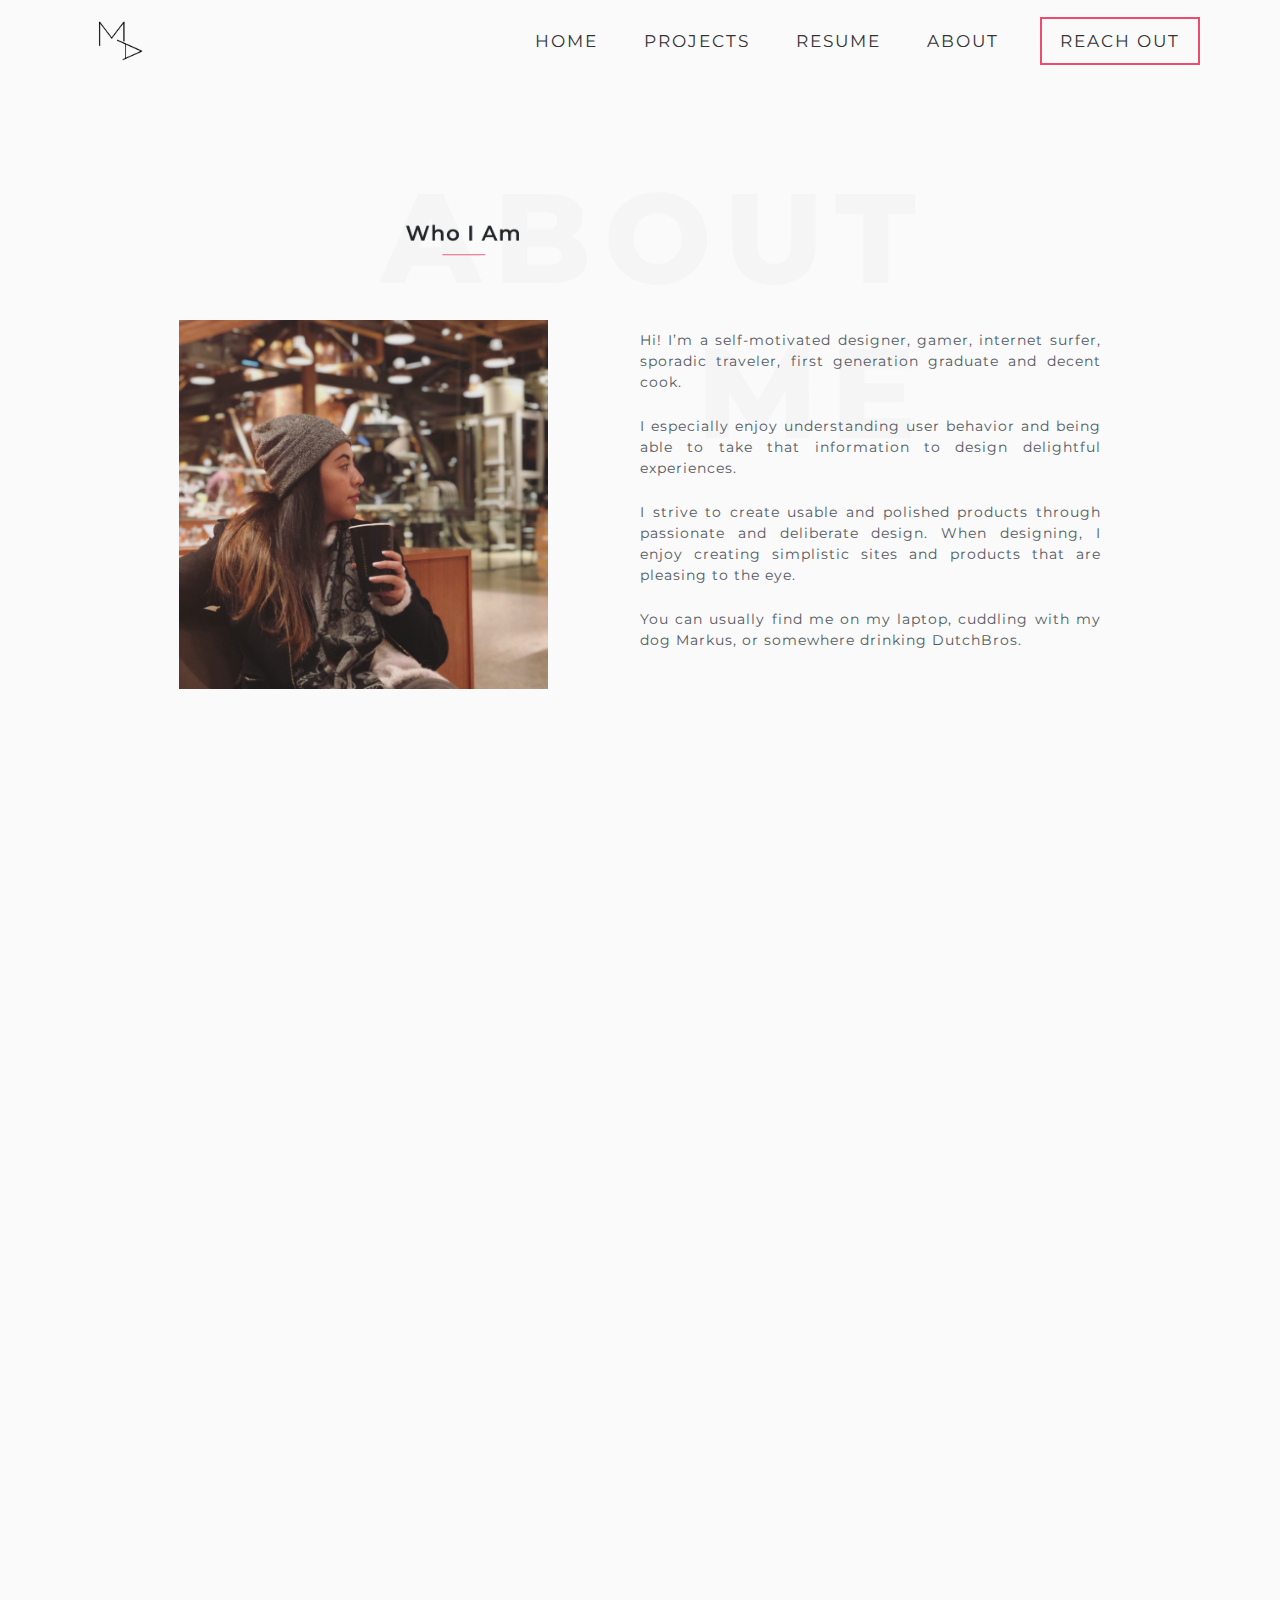
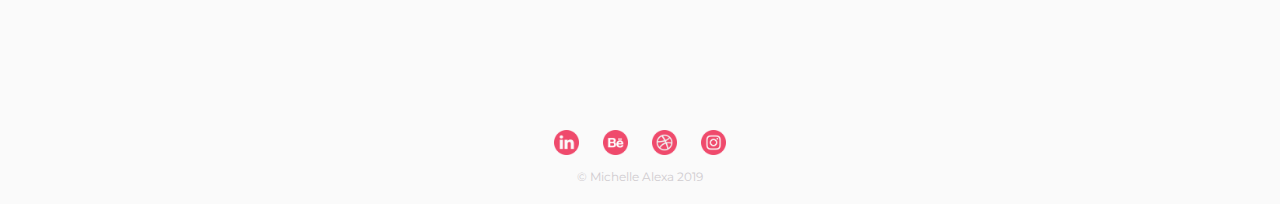
==== commit 0187589a: "Update" ====
--- a/about.html
+++ b/about.html
@@ -22,10 +22,8 @@
 		<div class="wrapper">
 			<nav class="clearfix">
 
+            <a href="index.html"><img src="assets/mylogo.png" class="logo" alt="Michelle Alexa Logo"></a>
             <ul class="desktop">
-               
-               <a href="index.html"><img src="assets/mylogo.png" class="logo" alt="Michelle Alexa Logo"></a>
-
                 <li><a href="index.html">Home</a></li>
                 <!-- <li><a href="index.html#skills">Skills</a></li> -->
                 <li><a href="index.html#work">Projects</a></li>  
@@ -35,21 +33,32 @@
 
             </ul>
 
-            <div class="mobile">
-               <a href="index.html">
-                  <img src="assets/mylogo.png" class="logo" alt="Michelle Alexa Logo">
-               </a>
+             <!-- <div class="mobile">
+               <img src="assets/mylogo.png" class="logo" alt="Michelle Alexa Logo">
                <label for="toggle">&#9776;</label>
                <input type="checkbox" id="toggle" />
-                  <ul>
-                     <li><a href="index.html">Home</a></li>
-                     <!-- <li><a href="index.html#skills">Skills</a></li> -->
-                     <li><a href="index.html#work">Projects</a></li>  
-                     <li><a href="index.html#resume">Resume</a></li>  
-                     <li><a href="about.html">About</a></li>
-                     <li><a href="mailto:michellealexa.dsgns@gmail.com" class="email" target="_blank">Reach Out</a></li>
-                  </ul>
-            </div>
+               <ul>
+                  <li><a href="#">Home</a></li>
+                  <li><a href="#work">Projects</a></li>
+                  <li><a href="#resume">Resume</a></li>
+                  <li><a href="about.html">About</a></li>
+                  <li><a href="mailto:michellealexa.dsgns@gmail.com" class="email" target="_blank">Reach Out</a></li>
+               </ul>
+            </div> -->
+
+         <div id="mySidebar" class="sidebar">
+            <a href="javascript:void(0)" class="closebtn" onclick="closeNav()">&#10539;</a>
+
+            <a href="index.html">Home</a>
+            <a href="index.html#work">Projects</a>
+            <a href="assets/michellealexaResume.pdf" target="_blank">Resume</a>
+            <a href="about.html">About</a>
+            <a href="mailto:michellealexa.dsgns@gmail.com" class="email" target="_blank">Reach Out</a>
+         </div>
+
+         <div id="main">
+            <button class="openbtn" onclick="openNav()">&#9776;</button>
+         </div>
                   
 			</nav>
 
@@ -83,6 +92,11 @@
             <p>&copy Michelle Alexa 2019</p>
 			</footer>
 
-		</div> <!-- End of wrapper  -->
+      </div> <!-- End of wrapper  -->
+      
+
+      <!-- JS -->
+   <script type="text/javascript" src="script.js"></script>
+
 	</body>
 </html>--- a/css/main.css
+++ b/css/main.css
@@ -19,7 +19,8 @@
 
 .wrapper {
    margin: 0 auto;
-   max-width: 80%;
+   width: 100%;
+   /* border: 1px solid blue; */
 }
 
 .clearfix::after {
@@ -46,7 +47,7 @@
 
 h3 {
    font-family: "Raleway", sans-serif;
-   color:#212529;
+   color: #212529;
    font-size: 20px;
 }
 
@@ -93,7 +94,7 @@
 
 .accent {
    border-bottom: 1px solid;
-   border-color: #EF4B6C;
+   border-color: #A88FAC;
    width: 50px;
    margin: 0 auto;
    top: -50px;
@@ -112,10 +113,10 @@
    color: #FFFFFF;
 }
 
-/*-----nav----- */
+/*-----nav----- 
 nav {
    height: 120px;
-   max-width: 1300px;
+   max-width: 1800px;
    line-height: 100px;
    font-weight: 400;
    margin: -2rem auto;
@@ -155,15 +156,16 @@
    z-index: 2;
 }
 
-
-/*-------- TOGGLE NAV --------*/
+*/
+
+/*-------- TOGGLE NAV --------
 label {
    font-size: 2.5em;
    float: right;   
    margin-top: 30px;
    line-height: 100px;
    z-index: 1;  
-   /* border: 1px solid lavender; */
+   border: 1px solid lavender;
 }
 
 #toggle {
@@ -204,6 +206,130 @@
 .mobile .email {
    padding: 5px 10px;
 }
+*/
+
+/*-----Navigation Styles-----*/
+.logo {
+   width: 90px;
+   top: 10px;
+   left: 30px;
+   position: absolute;
+   overflow: hidden;
+}
+
+nav {
+   height: 100px;
+   overflow: visible;
+}
+
+nav ul {
+   float: right;
+   margin: 15px 0;
+   list-style: none;
+}
+
+nav ul li {
+   display: inline-block;
+   margin: 1em;
+}
+
+nav ul li a {
+   position: relative;
+   text-decoration: none;
+   padding: 5px;
+   font-size: 1.05rem;
+   text-transform: uppercase;
+   letter-spacing: 2px;
+   color: #333333;
+}
+
+nav a:hover {
+   color: #C74B72;
+   border-bottom: 2px solid #C74B72;
+}
+
+.active {
+   color: #C74B72;
+}
+
+
+/*-----SIDEBAR MENU-----*/
+.sidebar {
+   height: 100%;
+   width: 0;
+   position: fixed;
+   z-index: 1;
+   top: 9%;
+   right: 0;
+   background: linear-gradient(270deg, rgba(189, 167, 195, 1) 0%, rgba(236, 177, 189, 1) 100%);
+   /* background-color: #EF4B6C; */
+   overflow-x: hidden;
+   transition: 0.5s;
+   padding-top: 60px;
+   opacity: .97;
+   display: none;
+}
+
+.sidebar a {
+   padding: 10px 18px;
+   margin: 2em auto;
+   font-size: 1.05rem;
+   text-transform: uppercase;
+   letter-spacing: 3px;
+   color: #FFFFFF;
+   display: block;
+   transition: 0.3s;
+   text-align: center;
+   text-decoration: none;
+}
+
+
+.fa-caret-down {
+   float: right;
+   padding-left: 18px;
+}
+
+
+.sidebar .closebtn {
+   position: absolute;
+   top: 0;
+   right: 42px;
+   font-size: 4em;
+   margin-left: 50px;
+   margin: 0;
+}
+
+.openbtn {
+   font-size: 3em;
+   cursor: pointer;
+   color: #EF4B6C;
+   padding: 10px 15px;
+   border: none;
+   right: 5%;
+   top: 6px;
+   background: none;
+   position: fixed;
+   display: none;
+}
+
+.sidebar .email {
+   border-color: #FFFFFF;
+   background-color: #FFFFFF;
+   width: 25%;
+   margin: 1em auto;
+   padding: 12px 18px;
+   border-radius: 50px;
+   box-shadow: 0px 5px 38px rgb(253, 41, 94, 0.5);
+   color: #EF4B6C;
+   /* color: #A88FAC; */
+   text-align: center;
+}
+
+#main {
+   transition: margin-right .5s;
+   padding: 16px;
+}
+
 
 
 /*-----header-----*/
@@ -214,6 +340,7 @@
    padding: 1%;
    text-align: left;
    height: 420px;
+   /* border: 1px solid #A88FAC;  */
 }
 
 header h1 {
@@ -230,7 +357,7 @@
 /*-----intro-----*/
 .logo {
    width: 119px;
-	height: 90px;
+   height: 90px;
    top: 5px;
    left: 5%;
    position: absolute;
@@ -251,7 +378,7 @@
 .skills {
    width: 70%;
    height: 1100px;
-   margin: 3% auto;
+   margin: auto;
    background-color: #FFFFFF;
    border-radius: 10px;
    box-shadow: 0 3px 20px 10px #EDEDED;
@@ -259,8 +386,8 @@
 }
 
 .title {
- margin: 0 auto;
- text-align: center;
+   margin: 0 auto;
+   text-align: center;
 }
 
 .title h2 {
@@ -272,11 +399,11 @@
    visibility: hidden;
 }
 
-.title img{
+.title img {
    width: 60%;
 }
 
-.gridSkills { 
+.gridSkills {
    display: flex;
    flex-wrap: wrap;
    padding: 1%;
@@ -289,7 +416,7 @@
 
 .gridSkills .col {
    width: 40%;
-   margin: 3% auto;
+   margin: 1% auto;
 }
 
 .gridSkills .col img {
@@ -320,15 +447,17 @@
 
 
 /*-----work-----*/
-.work{
+.work {
    text-align: center;
    margin: 400px auto;
-}
-
-.gridWork, .gridAssets { 
+   /* border: 1px solid palegoldenrod; */
+}
+
+.gridWork,
+.gridAssets {
    display: flex;
    flex-wrap: wrap;
-   width: 90%;
+   width: 100%;
    margin: 50px auto;
    /* border: 1px solid gainsboro; */
 }
@@ -341,14 +470,16 @@
 .col img {
    width: 90%;
    margin: 3% auto;
-   border-radius: 5px;
+   border-radius: 15px;
 }
 
 .col img:hover {
    opacity: 0.9;
 }
 
-.thumbnail { display: block;}
+.thumbnail {
+   display: block;
+}
 
 /*----- Overlay Effect -----*/
 /* .grow:active{
@@ -369,16 +500,21 @@
    display: none;
 }
 
-.overlay h4 { margin-bottom: 20px;}
-
-.status:hover img{
-   -webkit-filter: grayscale(80%); /* Safari 6.0 - 9.0 */
+.overlay h4 {
+   margin-bottom: 20px;
+}
+
+.status:hover img {
+   -webkit-filter: grayscale(80%);
+   /* Safari 6.0 - 9.0 */
    filter: grayscale(80%);
    filter: blur(3px);
 }
 
 /*-----Project - Beasts + Heroes-----*/
-.beasts, .dutchBros, .velvet {
+.beasts,
+.dutchBros,
+.velvet {
    /* border: 1px solid green; */
    margin: 40px auto;
 }
@@ -391,6 +527,7 @@
    margin-top: 150px;
    /* border: 1px solid yellowgreen; */
 }
+
 .cut {
    margin-bottom: -5em;
 }
@@ -411,10 +548,10 @@
    font-weight: 300;
 }
 
-.description { 
+.description {
    /* border: 1px solid yellow; */
    padding: 70px;
-}  
+}
 
 .needs {
    /* border: 1px solid teal; */
@@ -430,7 +567,7 @@
    font-weight: 300;
 }
 
-.client { 
+.client {
    color: #EF4B6C;
    text-decoration: none;
 }
@@ -447,14 +584,14 @@
    text-align: left;
    font-size: 18px;
    color: #525962;
-   font-weight:400;
-   letter-spacing: 1px;
-   line-height: 1.5; 
+   font-weight: 400;
+   letter-spacing: 1px;
+   line-height: 1.5;
 }
 
 .btn-project {
    background: rgba(250, 250, 250);
-   background: linear-gradient(270deg, rgba(250, 250, 250, 1) 0%, rgba(239,75,108,1) 100%);
+   background: linear-gradient(270deg, rgba(250, 250, 250, 1) 0%, rgba(239, 75, 108, 1) 100%);
    color: #FFFFFF;
    border: none;
    border-radius: 50px;
@@ -487,8 +624,8 @@
 }
 
 .btn-vid:hover {
-   background: rgb(250,250,250);
-   background: linear-gradient(90deg, rgba(250,250,250,1) 0%, rgba(208,204,208,1) 100%);
+   background: rgb(250, 250, 250);
+   background: linear-gradient(90deg, rgba(250, 250, 250, 1) 0%, rgba(208, 204, 208, 1) 100%);
    color: #FFFFFF;
    border: none;
    transition: .3s ease-in;
@@ -507,6 +644,7 @@
    height: 600px;
    margin: 100px auto;
    position: relative;
+   /* border: 1px solid black; */
 }
 
 .title img {
@@ -527,7 +665,7 @@
    float: right;
    font-size: 18px;
    color: #525962;
-   font-weight:400;
+   font-weight: 400;
    letter-spacing: 1px;
    z-index: 2;
    margin-bottom: 5%;
@@ -537,7 +675,7 @@
 .btn-resume {
    display: inline-block;
    background: rgba(250, 250, 250);
-   background: linear-gradient(270deg, rgba(250, 250, 250, 1) 0%, rgba(239,75,108,1) 100%);
+   background: linear-gradient(270deg, rgba(250, 250, 250, 1) 0%, rgba(239, 75, 108, 1) 100%);
    color: #FFFFFF;
    border-radius: 50px;
    padding: 15px 32px;
@@ -555,8 +693,8 @@
 
 .btn-resume:hover {
    background: rgba(250, 250, 250);
-   border: 2px solid #EF4B6C;
-   color: #EF4B6C;
+   border: 2px solid #A88FAC;
+   color: #A88FAC;
    transition: .3s ease-in;
 }
 
@@ -566,7 +704,7 @@
    text-align: left;
    width: 80%;
    height: 600px;
-   margin: 60px auto;
+   margin: 60px auto 60em;
    position: relative;
    /* border: 1px solid orange; */
 }
@@ -575,7 +713,6 @@
    width: 40%;
    position: absolute;
    top: 160px;
-
 }
 
 .content-about {
@@ -591,7 +728,7 @@
    float: right;
    font-size: 16px;
    color: #525962;
-   font-weight:400;
+   font-weight: 400;
    letter-spacing: 1px;
    z-index: 2;
    margin-bottom: 5%;
@@ -622,5 +759,4 @@
 footer p {
    color: #D0CCD0;
    font-size: 12px;
-}
-
+}--- a/css/mobile.css
+++ b/css/mobile.css
@@ -1,64 +1,313 @@
 /*-----Responsive-----*/
-@media only screen and (max-width: 1366px){
-   .wrapper {width: 90%;}
-   nav {margin-top: -2rem;}
+@media only screen and (max-width: 3840px) {
+   .wrapper {
+      width: 80%;
+   }
+
+   nav {
+      margin-top: -2rem;
+      width: 60%;
+   }
+
    .logo {
-      top: -5px;
-      left: 60px;
-   }
-   header{max-width:2000px;}
-   .animoji {max-width: 40%;}
+      top: 20px;
+      left: 1000px;
+   }
+
+   header {
+      max-width: 1500px;
+   }
+
+   nav {
+      margin: auto;
+   }
+
+   .animoji {
+      max-width: 30%;
+   }
+
    .skills {
-   height: 900px;
-   width: 80%;
-   }
+      height: 1000px;
+      width: 40%;
+   }
+
    .gridSkills .col {
-   width: 40%;
-   margin: 0 auto 60px;
-   }
-   .gridSkills .col img {width: 25%;}
+      width: 40%;
+      margin: 0 auto 60px;
+   }
+
+   .gridSkills .col img {
+      width: 25%;
+   }
+
    .gridSkills .col p {
-   letter-spacing: 1px;
-   margin: 3% auto;
-   width: 68%;
-   }
+      letter-spacing: 1px;
+      margin: 3% auto;
+      width: 68%;
+   }
+
+   .gridWork {
+      width: 70%;
+   }
+
    .projectInfo {
-   margin: 100px auto;
-   width: 80%;
-   height: 810px;
-   }
-   /* .projectLogo {margin: 150px auto;} */
-   .col h2 { font-size: 25px;}
-   .content-resume  {bottom: 80px;}
+      margin: 100px auto;
+      width: 60%;
+      height: 810px;
+   }
+
+   .projectLogo {
+      margin: 150px auto;
+   }
+
+   .col h2 {
+      font-size: 25px;
+   }
+
+   .resume {
+      width: 40%;
+   }
+
+   .content-resume {
+      bottom: 80px;
+   }
+
    .btn-resume {
       top: 480px;
       left: 160px;
       width: 100px;
    }
-   .content-about {bottom: 40px;}
+
+   .about {
+      width: 50%;
+   }
+
+   .me {
+      top: 200px;
+   }
+
+   .content-about {
+      bottom: -20px;
+   }
 }
 
-
-@media only screen and (max-width: 1280px){
-   header {width: 90%;}
-   header h1 {width: 60%;}
-   /* .skills {height: 780px;} */
-   .gridSkills .col img {width: 30%;}
-   .work .col {width: 50%;}
+@media only screen and (max-width: 1920px) {
+   .wrapper {
+      width: 90%;
+   }
+
+   nav {
+      margin-top: 1rem;
+      width: 100%;
+   }
+
+   .logo {
+      top: 5px;
+      left: 80px;
+   }
+
+   header {
+      max-width: 2000px;
+   }
+
+   .animoji {
+      max-width: 40%;
+   }
+
+   .skills {
+      height: 920px;
+      width: 80%;
+   }
+
+   .gridSkills .col {
+      width: 40%;
+      margin: 0 auto 60px;
+   }
+
+   .gridSkills .col img {
+      width: 20%;
+   }
+
+   .gridSkills .col p {
+      letter-spacing: 1px;
+      margin: 3% auto;
+      width: 68%;
+   }
+
+   .col img {
+      width: 90%;
+   }
+
+   .gridWork {
+      width: 100%;
+   }
+
+   .projectInfo {
+      margin: 100px auto;
+      width: 70%;
+      height: 820px;
+   }
+
+   .projectLogo {
+      width: 80%;
+   }
+
+   .needs {
+      width: 32%;
+   }
+
+   .col h2 {
+      font-size: 25px;
+   }
+
+   .resume {
+      width: 70%;
+   }
+
+   .content-resume {
+      bottom: 80px;
+   }
+
+   .btn-resume {
+      top: 480px;
+      left: 160px;
+      width: 100px;
+   }
+
+   .about {
+      width: 80%;
+   }
+
+   .me {
+      top: 160px;
+   }
+
+   .content-about {
+      bottom: 40px;
+   }
+}
+
+@media only screen and (max-width: 1366px) {
+   .wrapper {
+      width: 90%;
+   }
+
+   nav {
+      margin-top: 0;
+   }
+
+   .logo {
+      top: -5px;
+      left: 60px;
+   }
+
+   header {
+      max-width: 2000px;
+   }
+
+   .animoji {
+      max-width: 40%;
+   }
+
+   .skills {
+      height: 900px;
+      width: 80%;
+   }
+
+   .gridSkills .col {
+      width: 40%;
+      margin: 0 auto 60px;
+   }
+
+   .gridSkills .col img {
+      width: 25%;
+   }
+
+   .gridSkills .col p {
+      letter-spacing: 1px;
+      margin: 3% auto;
+      width: 68%;
+   }
+
+   .projectInfo {
+      margin: 100px auto;
+      width: 80%;
+      height: 910px;
+   }
+
+   .col h2 {
+      font-size: 25px;
+   }
+
+   .resume {
+      width: 90%;
+   }
+}
+
+
+@media only screen and (max-width: 1280px) {
+   nav {
+      margin-top: 0;
+   }
+
+   header {
+      width: 90%;
+      margin-top: 50px;
+   }
+
+   header h1 {
+      width: 60%;
+   }
+
+   .gridSkills .col img {
+      width: 30%;
+   }
+
+   .work .col {
+      width: 50%;
+   }
+
    .content-resume {
       left: 50%;
       bottom: 140px;
    }
+
    .content-resume p {
       font-size: 16px;
       text-align: left;
    }
-   .btn-resume {top: 420px;}
-   .projectInfo {height: 800px;}
-   .content-about{margin: 5% auto;}
-   .content-about p {font-size: 14px;}
-   .overview p {font-size: 16px;}
-   .btn-vid {margin-top: 60px;}
+
+   .btn-resume {
+      top: 420px;
+   }
+
+   .projectLogo {
+      width: 90%;
+   }
+
+   .needs {
+      width: 40%;
+   }
+
+   .projectInfo {
+      height: 800px;
+   }
+
+   .content-about {
+      margin: 5% auto;
+   }
+
+   .content-about p {
+      font-size: 14px;
+   }
+
+   .overview p {
+      font-size: 16px;
+   }
+
+   .btn-vid {
+      margin-top: 60px;
+   }
 }
 
 
@@ -66,143 +315,282 @@
 @media only screen and (max-width: 1024px) {
    .logo {
       top: 8px;
-      left: 0;
-   }
-   .skills {height: 720px;}
-   .work {margin: 250px auto;}
-   .content-resume {left: 40%;}
+   }
+
+   .skills {
+      height: 900px;
+   }
+
+   .work {
+      margin: 250px auto;
+   }
+
+   .content-resume {
+      left: 40%;
+   }
+
    .content-resume p {
       font-size: 14px;
       margin-bottom: 10%;
    }
+
    .projectInfo {
       height: 750px;
       width: 90%;
    }
-   .needs {font-size: 14px;}
-   .overview p {font-size: 14px;}
+
+   .needs {
+      font-size: 14px;
+   }
+
+   .overview p {
+      font-size: 14px;
+   }
+
    .btn-resume {
       font-size: 16px;
       left: 100px;
       padding: 12px 25px;
    }
+
    footer {
-      margin-top: 520px;
+      margin-top: 320px;
       clear: both;
    }
 }
 
 
 @media only screen and (max-width: 834px) {
+   .wrapper {
+      width: 100%;
+   }
+
+   .desktop {
+      display: none;
+   }
+
+   nav {
+      position: fixed;
+      background-color: #FFFFFF;
+      width: 100%;
+      z-index: 1;
+      height: 100px;
+      top: 0;
+   }
+
+   nav .sidebar,
+   .openbtn {
+      display: block;
+   }
+
+   .sidebar {
+      padding-top: 15px;
+   }
+
+   .logo {
+      left: 20px;
+   }
+
    header {
-      margin: 120px auto;
-      height: 480px;
-   }
-   header h1 {width: 50%;}
+      margin-top: 50px;
+      height: auto;
+      width: 80%;
+   }
+
+   header h1 {
+      width: 50%;
+   }
+
    .skills {
-      height: 780px;
-      width: 100%;
-   }
-   .gridSkills {margin: 20px auto;}
-   .gridSkills .col {margin: 30px auto;}
-   .gridSkills .col img {width: 32%;}
-   .gridSkills .col p {width: 60%;}
+      height: 980px;
+      width: 90%;
+   }
+
+   .gridSkills {
+      margin: 20px auto;
+   }
+
+   .gridSkills .col {
+      margin: 30px auto;
+   }
+
+   .gridSkills .col img {
+      width: 32%;
+   }
+
+   .gridSkills .col p {
+      width: 60%;
+   }
+
+   .work {
+      width: 90%;
+   }
+
    .content-resume {
       width: 50%;
       left: 40%;
       bottom: 140px;
       bottom: 90px;
    }
+
    .content-resume p {
       font-size: 16px;
       text-align: left;
    }
+
    .btn-resume {
       left: 60px;
       top: 480px;
    }
-    .needs p {font-size: 16px;}
-    .projectInfo {
-       width: 100%;
-       height: 810px;
-    }
-   .overlay h2 {font-size: 20px;}
+
+   .needs p {
+      font-size: 16px;
+   }
+
+   .projectInfo {
+      width: 90%;
+      height: 810px;
+   }
+
+   .overlay h2 {
+      font-size: 20px;
+   }
+
+   .about {
+      margin-bottom: 0;
+      overflow-y: hidden;
+   }
+
    .me {
       top: 140px;
       width: 45%;
    }
-   .content-about {top: 110px;}
-   .content-about p {text-align: left;}
-   footer {margin-top: 300px;}
+
+   .content-about {
+      top: 110px;
+   }
+
+   .content-about p {
+      text-align: left;
+   }
+
+   footer {
+      margin-top: 300px;
+   }
 }
 
 
 @media only screen and (max-width: 768px) {
-   header {margin-top: 80px;}
-   header h1 {width: 100%;}
-   .mobile ul {
-      margin: 90px -62px;
-      height: 220px;
-      width: 160px;
-   }
-   .logo {top: 12px;}
-   .desktop {display: none;}
-   .mobile {display: block;}
-   .animoji {visibility: hidden;}
-   .title img{width: 90%;}
+   .logo {
+      top: 12px;
+   }
+
+   .desktop {
+      display: none;
+   }
+
+   .title img {
+      width: 90%;
+   }
+
    .skills {
-      width: 100%;
       height: 800px;
    }
-   .gridSkills{height: 550px;}
-   .gridSkills .col {margin: 0 auto 70px;}
-   .gridSkills .col img {width: 30%;}
+
+   .gridSkills {
+      height: 550px;
+   }
+
+   .gridSkills .col {
+      margin: 0 auto 70px;
+   }
+
+   .gridSkills .col img {
+      width: 30%;
+   }
+
    .gridSkills .col p {
       width: 80%;
       font-size: 14px;
-      margin: 5% auto;  
-   }
-   .work .col {width: 50%;}
+      margin: 5% auto;
+   }
+
+   .work {
+      margin-bottom: 100px;
+   }
+
+   .work .col {
+      width: 50%;
+   }
+
    .work .col img {
       margin: 1%;
       width: 90%;
    }
-   .content-resume {bottom: 110px;}
-   .content-resume p {font-size: 14px;}
+
+   .content-resume {
+      bottom: 110px;
+   }
+
+   .content-resume p {
+      font-size: 14px;
+   }
+
    .btn-resume {
-      left: 0;
       top: 450px;
       font-size: 14px;
    }
+
    .me {
       width: 80%;
       top: 180px;
       left: 50px;
    }
+
    .about {
       text-align: left;
       height: 1100px;
    }
-   .about .title {position: absolute;}
+
+   .about .title {
+      position: absolute;
+   }
+
    .content-about {
       width: 80%;
       left: 50px;
-      top: 600px; 
-   }
-   .content-about p {font-size: 16px;}
+      top: 600px;
+   }
+
+   .content-about p {
+      font-size: 16px;
+   }
+
+   .projectLogo {
+      width: 90%;
+   }
+
    .projectInfo {
       height: 1050px;
-      width: 100%;
-   }
+   }
+
    .needs {
       width: 100%;
       margin-bottom: 15%;
    }
-   .projectLogo {width: 100%;}
-   .overview {width: 100%;}
-   .btn-project, 
-   .btn-vid {font-size: 14px; }
-   footer {margin: 220px 0 20px 0;}
+
+   .overview {
+      width: 100%;
+   }
+
+   .btn-project,
+   .btn-vid {
+      font-size: 14px;
+   }
+
+   footer {
+      margin: 150px 0 20px 0;
+   }
 }
 
 
@@ -211,157 +599,297 @@
       top: 12px;
       left: 0;
    }
-   .mobile{
-      height: 90px;
-      top: 12px;
-   }
-   .mobile ul {
-      margin: 90px -30px;
-      height: 250px;
-   }
-   header h1 {margin-top: 80px;}
-   .title img{width: 100%;}
-   .resume .title img {width: 90%;}
-   .skills {height: 1350px;}
-   .gridSkills {height: fit-content;}
-   .gridSkills .col {width: 60%;}
-   .gridSkills .col img {width: 40%;}
-   .gridSkills p {display: none;}
-   .listSkills {display: block;}
-   .work .col {width: 100%;}
-   .work .col img {width: 100%;}
-   .overlay h2 {font-size: 18px;}
-   .overlay h4, 
-   .projectInfo h4 {font-size: 12px;}
+
+   .sidebar {
+      top: 11%;
+   }
+
+   .sidebar .closebtn {
+      right: 10px;
+   }
+
+   .sidebar .email {
+      width: 50%;
+   }
+
+   header {
+      margin-top: 100px;
+   }
+
+   header h1 {
+      margin-top: 80px;
+   }
+
+   .animoji {
+      display: none;
+   }
+
+   .title img {
+      width: 100%;
+   }
+
+   .resume .title img {
+      width: 90%;
+   }
+
+   .skills {
+      height: 1400px;
+   }
+
+   .gridSkills {
+      height: fit-content;
+   }
+
+   .gridSkills .col {
+      width: 60%;
+   }
+
+   .gridSkills .col img {
+      width: 40%;
+   }
+
+   .gridSkills p {
+      display: none;
+   }
+
+   .listSkills {
+      display: block;
+   }
+
+   .work .col {
+      width: 100%;
+      margin: 3% auto;
+   }
+
+   .work .col img {
+      width: 90%;
+   }
+
+   .overlay h2 {
+      font-size: 18px;
+   }
+
+   .overlay h4,
+   .projectInfo h4 {
+      font-size: 12px;
+   }
+
+   .resume {
+      margin-top: 0;
+      width: 90%;
+   }
+
    .content-resume {
       width: 80%;
       left: 20%;
       bottom: 180px;
    }
-   .content-resume p {font-size: 14px;}
+
+   .content-resume p {
+      font-size: 14px;
+   }
+
    .btn-resume {
-      left: -50px;
+      left: -20px;
       top: 400px;
-      width: 40%;
-   }
+   }
+
    .projectLogo {
-      width: 100%;
-      margin-top: 100px;
+      margin-top: 120px;
       margin-bottom: 50px;
    }
-   .projectInfo { 
+
+   .projectInfo {
       margin-top: 10px;
       height: 1150px;
    }
-   .btn-project, .btn-vid {
+
+   .btn-project,
+   .btn-vid {
       padding: 10px 25px;
       font-size: 12px;
    }
-   .description {padding: 30px;}
+
+   .description {
+      padding: 30px;
+   }
+
    .me {
       top: 100px;
       left: 10%;
    }
+
    .about {
       height: 800px;
       width: 90%;
-      margin-top: 140px;
-   }
+   }
+
    .content-about {
       top: 380px;
       left: 40px;
    }
-   .content-about p {font-size: 12px;}
+
+   .content-about p {
+      font-size: 12px;
+   }
+
    .social img {
       height: 20px;
       margin: 10px 8px;
-   } 
-   footer { margin: 0 0 20px 0;}
+   }
+
+   footer {
+      margin: 75px 0 20px 0;
+   }
 }
 
 
 @media only screen and (max-width: 375px) {
-   span {font-size: 40px;}
-   .skills {height: 1300px;}
-   .work {
-      margin: 200px auto;
-      width: 90%;
-   }
-   .work .title img {width: 100%;}
-   .work .col {width: 100%;}
-   .projectInfo { height: 1000px;}
-   .projectInfo p {font-size: 12px;}
-   .projectInfo h2 {font-size: 20px;}
-   .overview p {font-size: 12px;}
-   .special{font-size: 16px;}
-   .resume {margin: 50px auto;}
+   .sidebar {
+      top: 12%;
+   }
+
+   .sidebar .closebtn {
+      font-size: 3.5em;
+   }
+
+   span {
+      font-size: 40px;
+   }
+
+   .skills {
+      height: 1300px;
+   }
+
+   .work .title img {
+      width: 100%;
+   }
+
+   .work .col {
+      width: 100%;
+   }
+
+   .projectInfo {
+      height: 900px;
+   }
+
+   .projectInfo p {
+      font-size: 12px;
+   }
+
+   .projectInfo h2 {
+      font-size: 20px;
+   }
+
+   .overview p {
+      font-size: 12px;
+   }
+
+   .special {
+      font-size: 16px;
+   }
+
+   .resume {
+      margin: 50px auto;
+      width: 80%;
+   }
+
    .content-resume {
-      left: 22%;
       bottom: 240px;
    }
+
    .content-resume p {
       font-size: 12px;
    }
+
    .btn-resume {
       top: 340px;
       padding: 10px 25px;
       font-size: 12px;
    }
+
    .about {
       height: 800px;
       width: 100%;
-      margin-top: 90px;
-   }
+   }
+
    .me {
       top: 130px;
       left: 10%;
    }
+
    .content-about {
       top: 400px;
       left: 35px;
    }
-   .social img {height: 18px;}
+
+   .social img {
+      height: 18px;
+   }
+
+   footer {
+      margin: 50px 0 20px 0;
+   }
 }
- 
-
-@media only screen and (max-width: 320px){
-   header {margin-top: 80px;}
-   header h1 {font-size: 35px;}
-   span {font-size: 32px;}
-   .mobile ul {
-      margin: 90px -20px;
-      height: 220px;
-   }
-   .skills {height: 1200px;}
-   .skills .col img {width: 45%;}
-   .skills li {font-size: 10px;}
+
+
+@media only screen and (max-width: 320px) {
+   .sidebar {
+      top: 18%;
+   }
+
+   header {
+      width: 70%;
+   }
+
+   header h1 {
+      font-size: 35px;
+   }
+
+   span {
+      font-size: 32px;
+   }
+
+   .skills {
+      height: 1250px;
+   }
+
+   .skills .col img {
+      width: 45%;
+   }
+
    .work .col img {
-      width: 100%;
       margin: 5% auto;
    }
-   .overlay h2 {font-size: 14px;}
-   .overlay h4 {font-size: 10px;}
-   .projectInfo {height: 1100px;}
-   .btn-project {font-size: 10px;}
+
+   .overlay h2 {
+      font-size: 14px;
+   }
+
+   .overlay h4 {
+      font-size: 10px;
+   }
+
+   .btn-project {
+      font-size: 10px;
+   }
+
    .btn-vid {
       font-size: 10px;
       margin-top: 50px;
    }
-   .content-resume { bottom: 220px;}
-   .content-resume p {font-size: 11px;}
-   .btn-resume {
-      top: 350px;
-      font-size: 11px;
-      padding: 10px 20px;
-   }
+
    .about {
       height: 840px;
       margin-top: 70px;
    }
+
    .content-about {
       width: 80%;
       top: 380px;
    }
-   footer { margin: 150px 0 20px 0;}
-   .social img {margin: 10px 5px;} 
-}  
+
+   .social img {
+      margin: 10px 5px;
+   }
+}